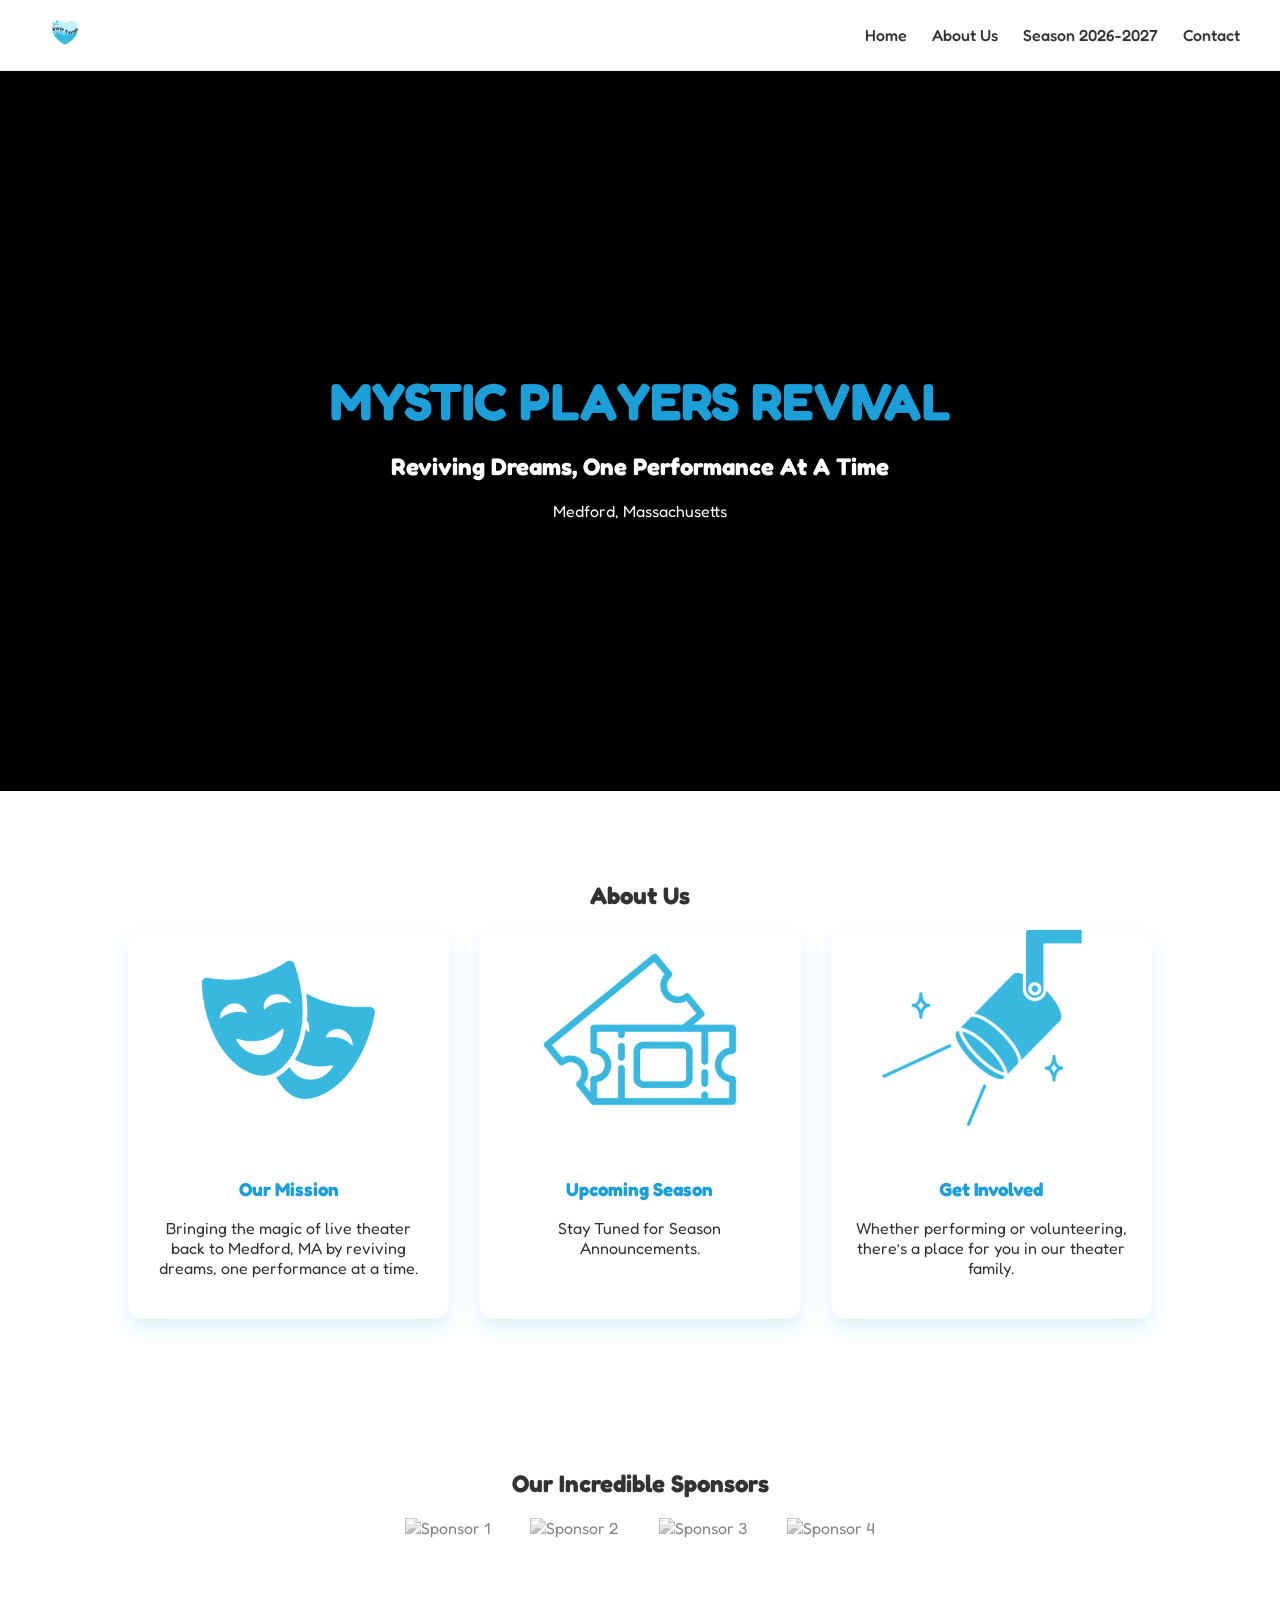
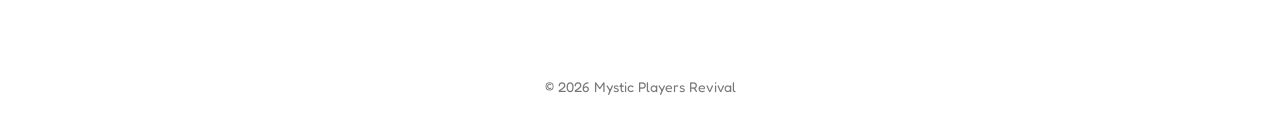
==== index.html @ 0e3ef955 "Update index.html" ====
<!DOCTYPE html>
<html lang="en">
<head>
<meta charset="UTF-8">
<meta name="viewport" content="width=device-width, initial-scale=1.0">
<title>Mystic Players Revival</title>
<link href="https://fonts.googleapis.com/css2?family=Fredoka:wght@400;600&display=swap" rel="stylesheet">

<style>
/* --- BASE STYLES --- */
body{
    margin:0;
    font-family:'Fredoka', sans-serif;
    background:white;
    color:#333;
    overflow-x: hidden;
}

/* --- NAVIGATION --- */
nav{
    display:flex;
    justify-content:space-between;
    align-items:center;
    padding:10px 40px;
    background:white;
    border-bottom:1px solid #eee;
    position:sticky;
    top:0;
    z-index:1000;
}

.logo img {
    height: 50px;
    width: auto;
    display: block;
    transition: transform 0.3s ease;
}

.logo img:hover { transform: scale(1.05); }

.nav-links{
    list-style:none;
    display:flex;
    gap:25px;
    margin:0;
    padding:0;
}

/* FIX: This anchors the dropdown to the specific menu item */
.nav-links li {
    position: relative; 
}

.nav-links a{
    text-decoration:none;
    color:#333;
    font-weight:500;
    padding: 15px 0; /* Increased padding for easier hovering */
    display: inline-block;
}

/* --- DROPDOWN MENU --- */
.dropdown {
    display: none;
    position: absolute;
    top: 100%; /* Sits right at the bottom of the nav bar */
    left: 50%;
    transform: translateX(-50%) translateY(10px); /* Centers the dropdown under the link */
    background: white;
    border: 1px solid #eee;
    box-shadow: 0 5px 15px rgba(0,0,0,0.1);
    min-width: 200px;
    border-radius: 8px;
    padding: 10px 0;
    z-index: 100;
    opacity: 0;
    transition: all 0.3s ease;
}

.nav-links li:hover .dropdown {
    display: block;
    opacity: 1;
    transform: translateX(-50%) translateY(0);
}

.dropdown a {
    display: block;
    padding: 10px 20px;
    white-space: nowrap; /* Prevents text wrapping */
}

.dropdown a:hover {
    background-color: #f0faff;
    color: #1c9ed9;
}

/* --- HERO SECTION --- */
.hero {
    position: relative;
    height: 80vh;
    overflow: hidden;
    background: #000;
}

[class^="slide"] {
    position: absolute;
    width: 100%;
    height: 100%;
    background-size: cover;
    background-position: center;
    opacity: 0;
    animation: crossFade 30s infinite ease-in-out;
}

@keyframes crossFade {
    0%   { opacity: 0; transform: scale(1.1); }
    2%   { opacity: 1; } 
    10%  { opacity: 1; } 
    14%  { opacity: 0; transform: scale(1); } 
    100% { opacity: 0; }
}

.slide1{ background-image:url("slide1.jpg"); animation-delay: 0s; }
.slide2{ background-image:url("slide2.jpg"); animation-delay: 3s; }
.slide3{ background-image:url("slide3.jpg"); animation-delay: 6s; }
.slide4{ background-image:url("slide4.jpg"); animation-delay: 9s; }
.slide5{ background-image:url("slide5.jpg"); animation-delay: 12s; }
.slide6{ background-image:url("slide6.jpg"); animation-delay: 15s; }
.slide7{ background-image:url("slide7.jpg"); animation-delay: 18s; }
.slide8{ background-image:url("slide8.jpg"); animation-delay: 21s; }
.slide9{ background-image:url("slide9.jpg"); animation-delay: 24s; }
.slide10{ background-image:url("slide10.jpg"); animation-delay: 27s; }

/* --- HERO TEXT --- */
.hero-text {
    position: absolute;
    top: 50%;
    left: 50%;
    transform: translate(-50%, -50%);
    text-align: center;
    color: white;
    text-shadow: 2px 2px 15px rgba(0,0,0,0.8);
    z-index: 10;
    pointer-events: none;
    width: 90%;
}

.hero-text h2 {
    color: #1c9ed9;
    font-size: 52px;
    margin-bottom: 10px;
    text-transform: uppercase;
    opacity: 0;
    animation: wordPop 0.8s forwards ease-out;
}

.hero-text h1 span {
    display: inline-block;
    opacity: 0;
    transform: translateY(20px);
    animation: wordPop 0.6s forwards cubic-bezier(0.175, 0.885, 0.32, 1.275);
}

@keyframes wordPop {
    to { opacity: 1; transform: translateY(0); }
}

.hero-text h1 span:nth-child(1) { animation-delay: 0.4s; }
.hero-text h1 span:nth-child(2) { animation-delay: 0.6s; }
.hero-text h1 span:nth-child(3) { animation-delay: 0.8s; }
.hero-text h1 span:nth-child(4) { animation-delay: 1.0s; }
.hero-text h1 span:nth-child(5) { animation-delay: 1.2s; }
.hero-text h1 span:nth-child(6) { animation-delay: 1.4s; }

.hero-text p {
    opacity: 0;
    animation: fadeInUp 0.8s forwards ease-out 1.5s;
}

@keyframes fadeInUp {
    from { opacity: 0; transform: translateY(15px); }
    to { opacity: 1; transform: translateY(0); }
}

/* --- SECTIONS --- */
.about{ padding:70px 10%; text-align:center; }
.panels{ display:grid; grid-template-columns:repeat(auto-fit,minmax(250px,1fr)); gap:30px; }
.panel{
    background: white; border-radius: 15px; overflow: hidden;
    transition: 0.4s; text-decoration: none; color: #333;
    box-shadow: 0 10px 20px rgba(28, 158, 217, 0.15); display: block;
}
.panel:hover{ transform: translateY(-12px); box-shadow: 0 15px 30px rgba(28, 158, 217, 0.3); }
.panel-content{ padding: 25px; }
.panel-content h3{ color: #1c9ed9; }

.reveal { opacity: 0; transform: translateY(30px); transition: 0.8s; }
.reveal.active { opacity: 1; transform: translateY(0); }

.sponsors{ padding:60px 10%; text-align:center; }
.sponsor-logos{ display:flex; flex-wrap:wrap; justify-content:center; gap:40px; }
.sponsor-logos img{ height:60px; filter: grayscale(100%); opacity:0.6; transition: 0.4s; }
.sponsor-logos img:hover{ filter: grayscale(0%); opacity:1; transform: scale(1.1); }

footer{ text-align:center; padding:40px; font-size:14px; color:#777; }
</style>
</head>
<body>

<nav>
    <div class="logo">
        <a href="#"><img src="logo.png" alt="Logo"></a>
    </div>
    <ul class="nav-links">
        <li><a href="#">Home</a></li>
        <li>
            <a href="#">About Us</a>
            <ul class="dropdown">
                <li><a href="history.html">Our History</a></li>
                <li><a href="past-productions.html">Past Productions</a></li>
            </ul>
        </li>
        <li>
            <a href="#">Season 2026-2027</a>
            <ul class="dropdown">
                <li><a href="auditions.html">Auditions</a></li>
                <li><a href="tickets.html">Tickets</a></li>
                <li><a href="sponsor.html">Sponsor A Season</a></li>
            </ul>
        </li>
        <li>
            <a href="contact.html">Contact</a>
            <ul class="dropdown">
                <li><a href="donate.html">Donate</a></li>
            </ul>
        </li>
    </ul>
</nav>

<section class="hero">
    <div class="slide1"></div>
    <div class="slide2"></div>
    <div class="slide3"></div>
    <div class="slide4"></div>
    <div class="slide5"></div>
    <div class="slide6"></div>
    <div class="slide7"></div>
    <div class="slide8"></div>
    <div class="slide9"></div>
    <div class="slide10"></div>
    
    <div class="hero-text">
        <h2>Mystic Players Revival</h2>
        <h1>
            <span>Reviving</span> <span>Dreams,</span> <span>One</span> <span>Performance</span> <span>At</span> <span>A Time</span>
        </h1>
        <p>Medford, Massachusetts</p>
    </div>
</section>

<section class="about reveal">
    <h2>About Us</h2>
    <div class="panels">
        <a href="mission.html" class="panel">
            <img src="mission.png" style="width:100%; height:200px; object-fit:contain; background:#fff;" alt="Our Mission">
            <div class="panel-content">
                <h3>Our Mission</h3>
                <p>Bringing the magic of live theater back to Medford, MA by reviving dreams, one performance at a time.</p>
            </div>
        </a>
        <a href="season.html" class="panel">
            <img src="season.png" style="width:100%; height:200px; object-fit:cover;" alt="Upcoming Season">
            <div class="panel-content">
                <h3>Upcoming Season</h3>
                <p>Stay Tuned for Season Announcements.</p>
            </div>
        </a>
        <a href="get-involved.html" class="panel">
            <img src="involved.png" style="width:100%; height:200px; object-fit:cover;" alt="Get Involved">
            <div class="panel-content">
                <h3>Get Involved</h3>
                <p>Whether performing or volunteering, there’s a place for you in our theater family.</p>
            </div>
        </a>
    </div>
</section>

<section class="sponsors reveal">
    <h2>Our Incredible Sponsors</h2>
    <div class="sponsor-logos">
        <img src="sponsor1.jpg" alt="Sponsor 1">
        <img src="sponsor2.jpg" alt="Sponsor 2">
        <img src="sponsor3.png" alt="Sponsor 3">
        <img src="sponsor4.png" alt="Sponsor 4">
    </div>
</section>

<footer>© 2026 Mystic Players Revival</footer>

<script>
    const observer = new IntersectionObserver((entries) => {
        entries.forEach(entry => {
            if (entry.isIntersecting) {
                entry.target.classList.add('active');
            }
        });
    }, { threshold: 0.1 });

    document.querySelectorAll('.reveal').forEach(el => observer.observe(el));
</script>

</body>
</html>
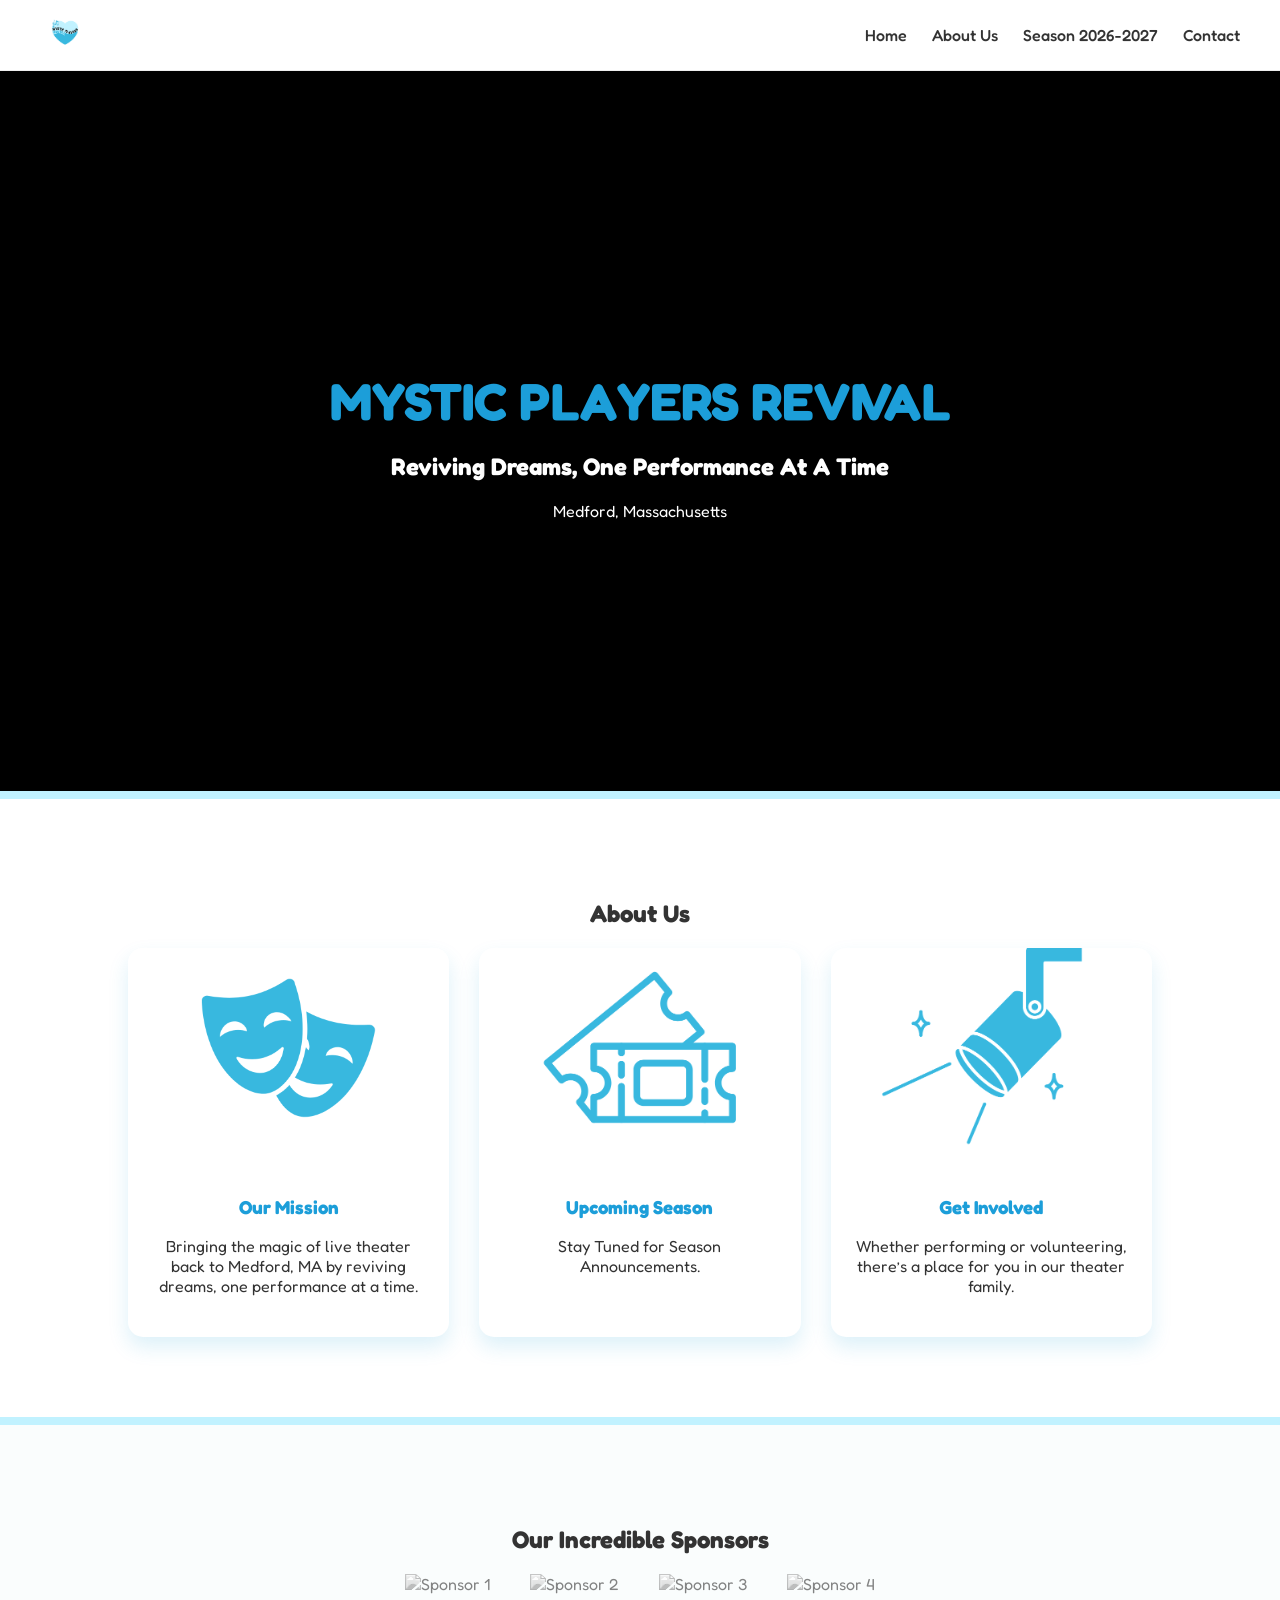
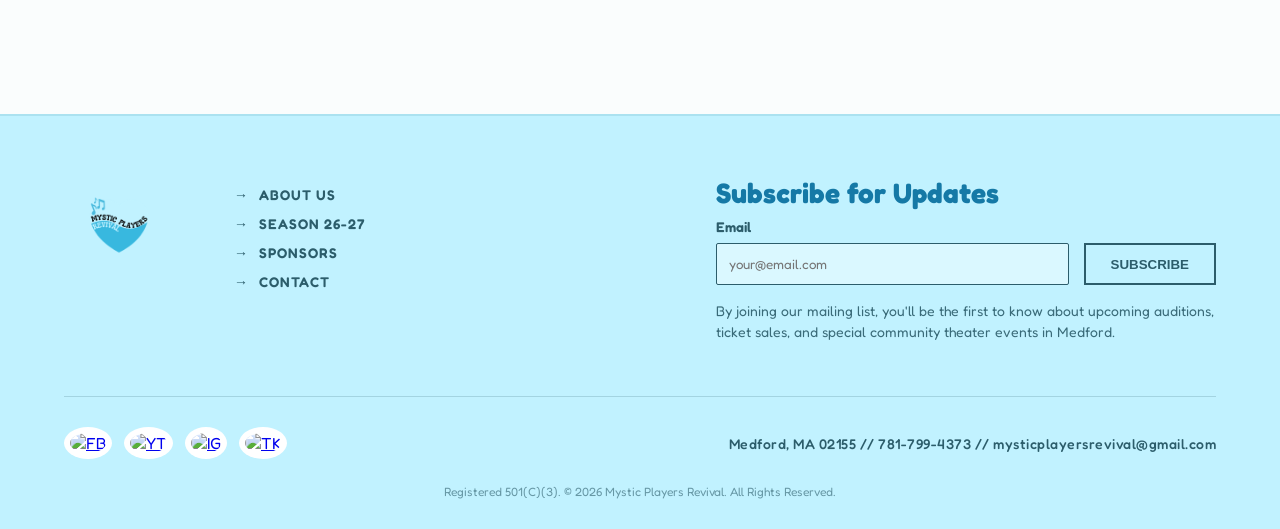
==== commit 15075cec: "Update index.html" ====
--- a/index.html
+++ b/index.html
@@ -8,25 +8,25 @@
 
 <style>
 /* --- BASE STYLES --- */
-body{
-    margin:0;
-    font-family:'Fredoka', sans-serif;
-    background:white;
-    color:#333;
+body {
+    margin: 0;
+    font-family: 'Fredoka', sans-serif;
+    background: white;
+    color: #333;
     overflow-x: hidden;
 }
 
 /* --- NAVIGATION --- */
-nav{
-    display:flex;
-    justify-content:space-between;
-    align-items:center;
-    padding:10px 40px;
-    background:white;
-    border-bottom:1px solid #eee;
-    position:sticky;
-    top:0;
-    z-index:1000;
+nav {
+    display: flex;
+    justify-content: space-between;
+    align-items: center;
+    padding: 10px 40px;
+    background: white;
+    border-bottom: 1px solid #eee;
+    position: sticky;
+    top: 0;
+    z-index: 1000;
 }
 
 .logo img {
@@ -38,40 +38,39 @@
 
 .logo img:hover { transform: scale(1.05); }
 
-.nav-links{
-    list-style:none;
-    display:flex;
-    gap:25px;
-    margin:0;
-    padding:0;
-}
-
-/* FIX: This anchors the dropdown to the specific menu item */
-.nav-links li {
-    position: relative; 
-}
-
-.nav-links a{
-    text-decoration:none;
-    color:#333;
-    font-weight:500;
-    padding: 15px 0; /* Increased padding for easier hovering */
+.nav-links {
+    list-style: none;
+    display: flex;
+    gap: 25px;
+    margin: 0;
+    padding: 0;
+}
+
+.nav-links li { position: relative; }
+
+.nav-links a {
+    text-decoration: none;
+    color: #333;
+    font-weight: 500;
+    padding: 15px 0;
     display: inline-block;
 }
 
 /* --- DROPDOWN MENU --- */
 .dropdown {
+    list-style: none;
     display: none;
     position: absolute;
-    top: 100%; /* Sits right at the bottom of the nav bar */
+    top: 100%;
     left: 50%;
-    transform: translateX(-50%) translateY(10px); /* Centers the dropdown under the link */
+    transform: translateX(-50%) translateY(10px);
     background: white;
     border: 1px solid #eee;
     box-shadow: 0 5px 15px rgba(0,0,0,0.1);
     min-width: 200px;
     border-radius: 8px;
     padding: 10px 0;
+    margin: 0;
     z-index: 100;
     opacity: 0;
     transition: all 0.3s ease;
@@ -86,7 +85,7 @@
 .dropdown a {
     display: block;
     padding: 10px 20px;
-    white-space: nowrap; /* Prevents text wrapping */
+    white-space: nowrap;
 }
 
 .dropdown a:hover {
@@ -131,7 +130,6 @@
 .slide9{ background-image:url("slide9.jpg"); animation-delay: 24s; }
 .slide10{ background-image:url("slide10.jpg"); animation-delay: 27s; }
 
-/* --- HERO TEXT --- */
 .hero-text {
     position: absolute;
     top: 50%;
@@ -165,44 +163,191 @@
     to { opacity: 1; transform: translateY(0); }
 }
 
-.hero-text h1 span:nth-child(1) { animation-delay: 0.4s; }
-.hero-text h1 span:nth-child(2) { animation-delay: 0.6s; }
-.hero-text h1 span:nth-child(3) { animation-delay: 0.8s; }
-.hero-text h1 span:nth-child(4) { animation-delay: 1.0s; }
-.hero-text h1 span:nth-child(5) { animation-delay: 1.2s; }
-.hero-text h1 span:nth-child(6) { animation-delay: 1.4s; }
-
-.hero-text p {
-    opacity: 0;
-    animation: fadeInUp 0.8s forwards ease-out 1.5s;
-}
-
-@keyframes fadeInUp {
-    from { opacity: 0; transform: translateY(15px); }
-    to { opacity: 1; transform: translateY(0); }
-}
-
-/* --- SECTIONS --- */
-.about{ padding:70px 10%; text-align:center; }
-.panels{ display:grid; grid-template-columns:repeat(auto-fit,minmax(250px,1fr)); gap:30px; }
-.panel{
+/* --- SECTION DIVIDERS --- */
+.divider-line {
+    height: 8px;
+    background-color: #c1f2ff; /* Your signature blue */
+    width: 100%;
+}
+
+.about { padding: 80px 10%; text-align: center; }
+.panels { display: grid; grid-template-columns: repeat(auto-fit, minmax(250px, 1fr)); gap: 30px; }
+.panel {
     background: white; border-radius: 15px; overflow: hidden;
     transition: 0.4s; text-decoration: none; color: #333;
     box-shadow: 0 10px 20px rgba(28, 158, 217, 0.15); display: block;
 }
-.panel:hover{ transform: translateY(-12px); box-shadow: 0 15px 30px rgba(28, 158, 217, 0.3); }
-.panel-content{ padding: 25px; }
-.panel-content h3{ color: #1c9ed9; }
+.panel:hover { transform: translateY(-12px); box-shadow: 0 15px 30px rgba(28, 158, 217, 0.3); }
+.panel-content { padding: 25px; }
+.panel-content h3 { color: #1c9ed9; }
 
 .reveal { opacity: 0; transform: translateY(30px); transition: 0.8s; }
 .reveal.active { opacity: 1; transform: translateY(0); }
 
-.sponsors{ padding:60px 10%; text-align:center; }
-.sponsor-logos{ display:flex; flex-wrap:wrap; justify-content:center; gap:40px; }
-.sponsor-logos img{ height:60px; filter: grayscale(100%); opacity:0.6; transition: 0.4s; }
-.sponsor-logos img:hover{ filter: grayscale(0%); opacity:1; transform: scale(1.1); }
-
-footer{ text-align:center; padding:40px; font-size:14px; color:#777; }
+.sponsors { padding: 80px 10%; text-align: center; background-color: #fafdfd; }
+.sponsor-logos { display: flex; flex-wrap: wrap; justify-content: center; gap: 40px; }
+.sponsor-logos img { height: 60px; filter: grayscale(100%); opacity: 0.6; transition: 0.4s; }
+.sponsor-logos img:hover { filter: grayscale(0%); opacity: 1; transform: scale(1.1); }
+
+/* --- FOOTER --- */
+footer {
+    background: #c1f2ff;
+    padding: 60px 5% 30px 5%;
+    color: #2c5d6b;
+    border-top: 2px solid #abe2f0;
+}
+
+.footer-top {
+    display: flex;
+    flex-wrap: wrap;
+    justify-content: space-between;
+    max-width: 1200px;
+    margin: 0 auto 40px auto;
+}
+
+.footer-left {
+    display: flex;
+    gap: 60px;
+    align-items: flex-start;
+}
+
+.footer-logo img {
+    height: 110px;
+    width: auto;
+}
+
+.footer-quick-links {
+    list-style: none;
+    padding: 0;
+    margin: 10px 0 0 0;
+}
+
+.footer-quick-links li {
+    margin-bottom: 12px;
+    text-transform: uppercase;
+    font-weight: 600;
+    font-size: 14px;
+    letter-spacing: 1px;
+}
+
+.footer-quick-links a {
+    text-decoration: none;
+    color: #2c5d6b;
+    display: flex;
+    align-items: center;
+}
+
+.footer-quick-links a::before {
+    content: "→";
+    margin-right: 10px;
+    color: #2c5d6b;
+    font-weight: bold;
+}
+
+.footer-right {
+    flex: 1;
+    max-width: 500px;
+    min-width: 320px;
+}
+
+.footer-right h3 {
+    font-size: 28px;
+    margin: 0 0 8px 0;
+    color: #1579a6;
+}
+
+.field-label {
+    display: block;
+    font-size: 14px;
+    font-weight: 600;
+    margin-bottom: 8px;
+}
+
+.subscribe-row {
+    display: flex;
+    gap: 15px;
+    margin-bottom: 15px;
+}
+
+.subscribe-row input {
+    flex: 1;
+    padding: 12px;
+    border: 1px solid #2c5d6b;
+    background: rgba(255, 255, 255, 0.4);
+    border-radius: 2px;
+    font-family: 'Fredoka', sans-serif;
+}
+
+.subscribe-btn {
+    padding: 10px 25px;
+    background: transparent;
+    border: 2px solid #2c5d6b;
+    color: #2c5d6b;
+    font-weight: 600;
+    text-transform: uppercase;
+    cursor: pointer;
+    transition: 0.3s;
+}
+
+.subscribe-btn:hover {
+    background: #2c5d6b;
+    color: #c1f2ff;
+}
+
+.subscribe-desc {
+    font-size: 14px;
+    line-height: 1.5;
+    margin-top: 10px;
+    opacity: 0.9;
+}
+
+.footer-bottom {
+    max-width: 1200px;
+    margin: 0 auto;
+    padding-top: 30px;
+    border-top: 1px solid rgba(44, 93, 107, 0.2);
+    display: flex;
+    justify-content: space-between;
+    align-items: center;
+    flex-wrap: wrap;
+    gap: 20px;
+}
+
+.social-links {
+    display: flex;
+    gap: 12px;
+}
+
+.social-links img {
+    width: 32px;
+    height: 32px;
+    background: white;
+    border-radius: 50%;
+    padding: 6px;
+    transition: transform 0.3s ease;
+}
+
+.social-links a:hover img { transform: scale(1.15); }
+
+.contact-info-line {
+    font-size: 14px;
+    font-weight: 500;
+    letter-spacing: 0.5px;
+}
+
+.copyright-small {
+    width: 100%;
+    text-align: center;
+    font-size: 12px;
+    margin-top: 25px;
+    opacity: 0.6;
+}
+
+@media (max-width: 850px) {
+    .footer-left { gap: 30px; margin-bottom: 30px; width: 100%; justify-content: center; }
+    .footer-right { max-width: 100%; }
+    .footer-bottom { flex-direction: column; text-align: center; }
+}
 </style>
 </head>
 <body>
@@ -216,6 +361,7 @@
         <li>
             <a href="#">About Us</a>
             <ul class="dropdown">
+                <li><a href="team.html">Our Team</a></li>
                 <li><a href="history.html">Our History</a></li>
                 <li><a href="past-productions.html">Past Productions</a></li>
             </ul>
@@ -257,6 +403,8 @@
         <p>Medford, Massachusetts</p>
     </div>
 </section>
+
+<div class="divider-line"></div>
 
 <section class="about reveal">
     <h2>About Us</h2>
@@ -285,6 +433,8 @@
     </div>
 </section>
 
+<div class="divider-line"></div>
+
 <section class="sponsors reveal">
     <h2>Our Incredible Sponsors</h2>
     <div class="sponsor-logos">
@@ -295,7 +445,51 @@
     </div>
 </section>
 
-<footer>© 2026 Mystic Players Revival</footer>
+<footer>
+    <div class="footer-top">
+        <div class="footer-left">
+            <div class="footer-logo">
+                <img src="logo.png" alt="Mystic Players Revival Logo">
+            </div>
+            <ul class="footer-quick-links">
+                <li><a href="about.html">About Us</a></li>
+                <li><a href="season.html">Season 26-27</a></li>
+                <li><a href="sponsor.html">Sponsors</a></li>
+                <li><a href="contact.html">Contact</a></li>
+            </ul>
+        </div>
+
+        <div class="footer-right">
+            <h3>Subscribe for Updates</h3>
+            <label class="field-label">Email</label>
+            <div class="subscribe-row">
+                <input type="email" placeholder="your@email.com">
+                <button class="subscribe-btn">Subscribe</button>
+            </div>
+            
+            <p class="subscribe-desc">
+                By joining our mailing list, you'll be the first to know about upcoming auditions, ticket sales, and special community theater events in Medford.
+            </p>
+        </div>
+    </div>
+
+    <div class="footer-bottom">
+        <div class="social-links">
+            <a href="#"><img src="facebook-icon.png" alt="FB"></a>
+            <a href="#"><img src="youtube-icon.png" alt="YT"></a>
+            <a href="#"><img src="instagram-icon.png" alt="IG"></a>
+            <a href="#"><img src="tiktok-icon.png" alt="TK"></a>
+        </div>
+        
+        <div class="contact-info-line">
+            Medford, MA 02155 // 781-799-4373 // mysticplayersrevival@gmail.com
+        </div>
+    </div>
+
+    <div class="copyright-small">
+        Registered 501(C)(3). © 2026 Mystic Players Revival. All Rights Reserved.
+    </div>
+</footer>
 
 <script>
     const observer = new IntersectionObserver((entries) => {
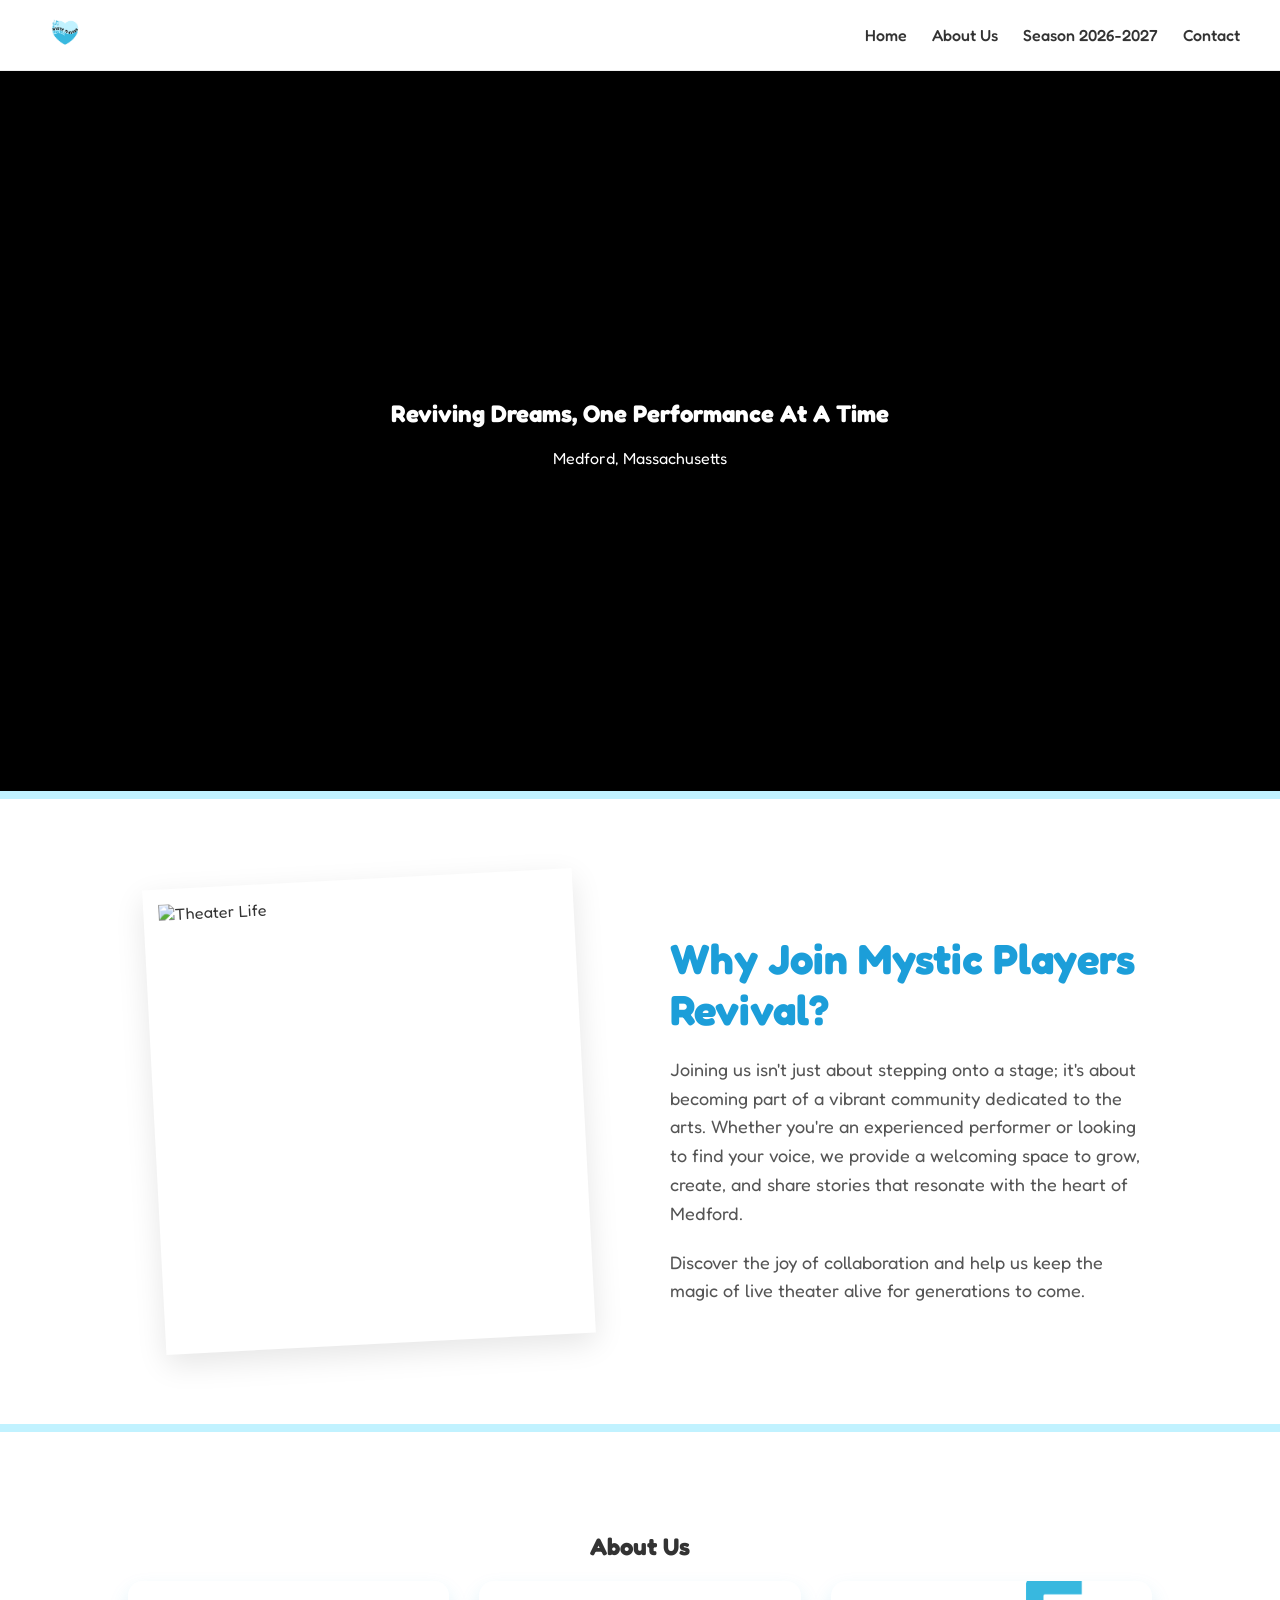
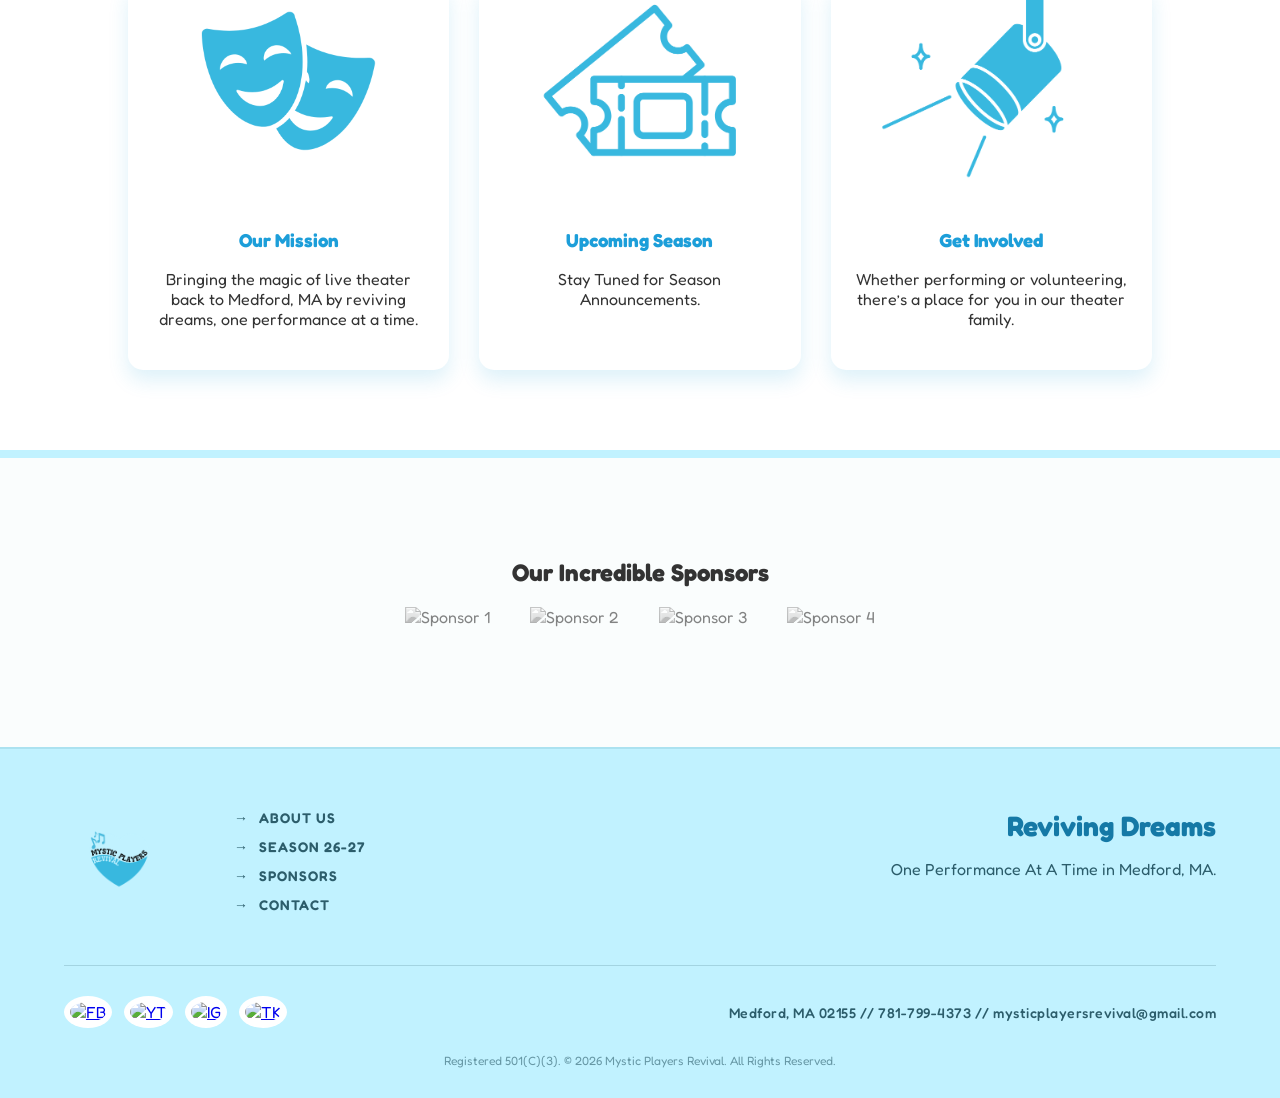
==== commit 5e13fd13: "Update index.html" ====
--- a/index.html
+++ b/index.html
@@ -143,15 +143,6 @@
     width: 90%;
 }
 
-.hero-text h2 {
-    color: #1c9ed9;
-    font-size: 52px;
-    margin-bottom: 10px;
-    text-transform: uppercase;
-    opacity: 0;
-    animation: wordPop 0.8s forwards ease-out;
-}
-
 .hero-text h1 span {
     display: inline-block;
     opacity: 0;
@@ -166,10 +157,70 @@
 /* --- SECTION DIVIDERS --- */
 .divider-line {
     height: 8px;
-    background-color: #c1f2ff; /* Your signature blue */
+    background-color: #c1f2ff;
     width: 100%;
 }
 
+/* --- SINGLE PHOTO SCRAPBOOK SECTION --- */
+.scrapbook-section {
+    padding: 80px 10%;
+    display: flex;
+    align-items: center;
+    justify-content: center;
+    gap: 60px;
+    background-color: #fff; /* Removed any grey backgrounds here */
+    flex-wrap: wrap;
+}
+
+.scrapbook-image-container {
+    flex: 1;
+    min-width: 300px;
+    display: flex;
+    justify-content: center;
+}
+
+.scrapbook-photo {
+    width: 100%;
+    max-width: 400px;
+    height: auto;
+    background: white; /* Clean white polaroid frame */
+    padding: 15px 15px 50px 15px; 
+    box-shadow: 0 10px 30px rgba(0,0,0,0.1);
+    transform: rotate(-3deg);
+    transition: transform 0.4s ease;
+}
+
+.scrapbook-photo img {
+    width: 100%;
+    height: 400px;
+    object-fit: cover;
+    display: block;
+    background: white; /* Ensures no grey shows behind image */
+}
+
+.scrapbook-photo:hover {
+    transform: rotate(0deg) scale(1.02);
+}
+
+.scrapbook-text {
+    flex: 1;
+    min-width: 300px;
+}
+
+.scrapbook-text h2 {
+    color: #1c9ed9;
+    font-size: 42px;
+    margin-bottom: 20px;
+}
+
+.scrapbook-text p {
+    font-size: 18px;
+    line-height: 1.6;
+    color: #555;
+    margin-bottom: 20px;
+}
+
+/* --- ABOUT SECTION --- */
 .about { padding: 80px 10%; text-align: center; }
 .panels { display: grid; grid-template-columns: repeat(auto-fit, minmax(250px, 1fr)); gap: 30px; }
 .panel {
@@ -184,6 +235,7 @@
 .reveal { opacity: 0; transform: translateY(30px); transition: 0.8s; }
 .reveal.active { opacity: 1; transform: translateY(0); }
 
+/* --- SPONSORS --- */
 .sponsors { padding: 80px 10%; text-align: center; background-color: #fafdfd; }
 .sponsor-logos { display: flex; flex-wrap: wrap; justify-content: center; gap: 40px; }
 .sponsor-logos img { height: 60px; filter: grayscale(100%); opacity: 0.6; transition: 0.4s; }
@@ -208,7 +260,7 @@
 .footer-left {
     display: flex;
     gap: 60px;
-    align-items: flex-start;
+    align-items: center; /* Centered with the right side now */
 }
 
 .footer-logo img {
@@ -219,7 +271,7 @@
 .footer-quick-links {
     list-style: none;
     padding: 0;
-    margin: 10px 0 0 0;
+    margin: 0;
 }
 
 .footer-quick-links li {
@@ -247,58 +299,13 @@
 .footer-right {
     flex: 1;
     max-width: 500px;
-    min-width: 320px;
+    text-align: right; /* Aligned text to the right for a clean look */
 }
 
 .footer-right h3 {
     font-size: 28px;
-    margin: 0 0 8px 0;
+    margin: 0 0 15px 0;
     color: #1579a6;
-}
-
-.field-label {
-    display: block;
-    font-size: 14px;
-    font-weight: 600;
-    margin-bottom: 8px;
-}
-
-.subscribe-row {
-    display: flex;
-    gap: 15px;
-    margin-bottom: 15px;
-}
-
-.subscribe-row input {
-    flex: 1;
-    padding: 12px;
-    border: 1px solid #2c5d6b;
-    background: rgba(255, 255, 255, 0.4);
-    border-radius: 2px;
-    font-family: 'Fredoka', sans-serif;
-}
-
-.subscribe-btn {
-    padding: 10px 25px;
-    background: transparent;
-    border: 2px solid #2c5d6b;
-    color: #2c5d6b;
-    font-weight: 600;
-    text-transform: uppercase;
-    cursor: pointer;
-    transition: 0.3s;
-}
-
-.subscribe-btn:hover {
-    background: #2c5d6b;
-    color: #c1f2ff;
-}
-
-.subscribe-desc {
-    font-size: 14px;
-    line-height: 1.5;
-    margin-top: 10px;
-    opacity: 0.9;
 }
 
 .footer-bottom {
@@ -345,8 +352,9 @@
 
 @media (max-width: 850px) {
     .footer-left { gap: 30px; margin-bottom: 30px; width: 100%; justify-content: center; }
-    .footer-right { max-width: 100%; }
+    .footer-right { max-width: 100%; text-align: center; }
     .footer-bottom { flex-direction: column; text-align: center; }
+    .scrapbook-section { flex-direction: column; text-align: center; }
 }
 </style>
 </head>
@@ -396,11 +404,33 @@
     <div class="slide10"></div>
     
     <div class="hero-text">
-        <h2>Mystic Players Revival</h2>
         <h1>
             <span>Reviving</span> <span>Dreams,</span> <span>One</span> <span>Performance</span> <span>At</span> <span>A Time</span>
         </h1>
         <p>Medford, Massachusetts</p>
+    </div>
+</section>
+
+<div class="divider-line"></div>
+
+<section class="scrapbook-section reveal">
+    <div class="scrapbook-image-container">
+        <div class="scrapbook-photo">
+            <img src="main-photo.jpg" alt="Theater Life">
+        </div>
+    </div>
+    <div class="scrapbook-text">
+        <h2>Why Join Mystic Players Revival?</h2>
+        <p>
+            Joining us isn't just about stepping onto a stage; it's about becoming part of a 
+            vibrant community dedicated to the arts. Whether you're an experienced performer 
+            or looking to find your voice, we provide a welcoming space to grow, create, 
+            and share stories that resonate with the heart of Medford.
+        </p>
+        <p>
+            Discover the joy of collaboration and help us keep the magic of live 
+            theater alive for generations to come.
+        </p>
     </div>
 </section>
 
@@ -460,16 +490,8 @@
         </div>
 
         <div class="footer-right">
-            <h3>Subscribe for Updates</h3>
-            <label class="field-label">Email</label>
-            <div class="subscribe-row">
-                <input type="email" placeholder="your@email.com">
-                <button class="subscribe-btn">Subscribe</button>
-            </div>
-            
-            <p class="subscribe-desc">
-                By joining our mailing list, you'll be the first to know about upcoming auditions, ticket sales, and special community theater events in Medford.
-            </p>
+            <h3>Reviving Dreams</h3>
+            <p>One Performance At A Time in Medford, MA.</p>
         </div>
     </div>
 
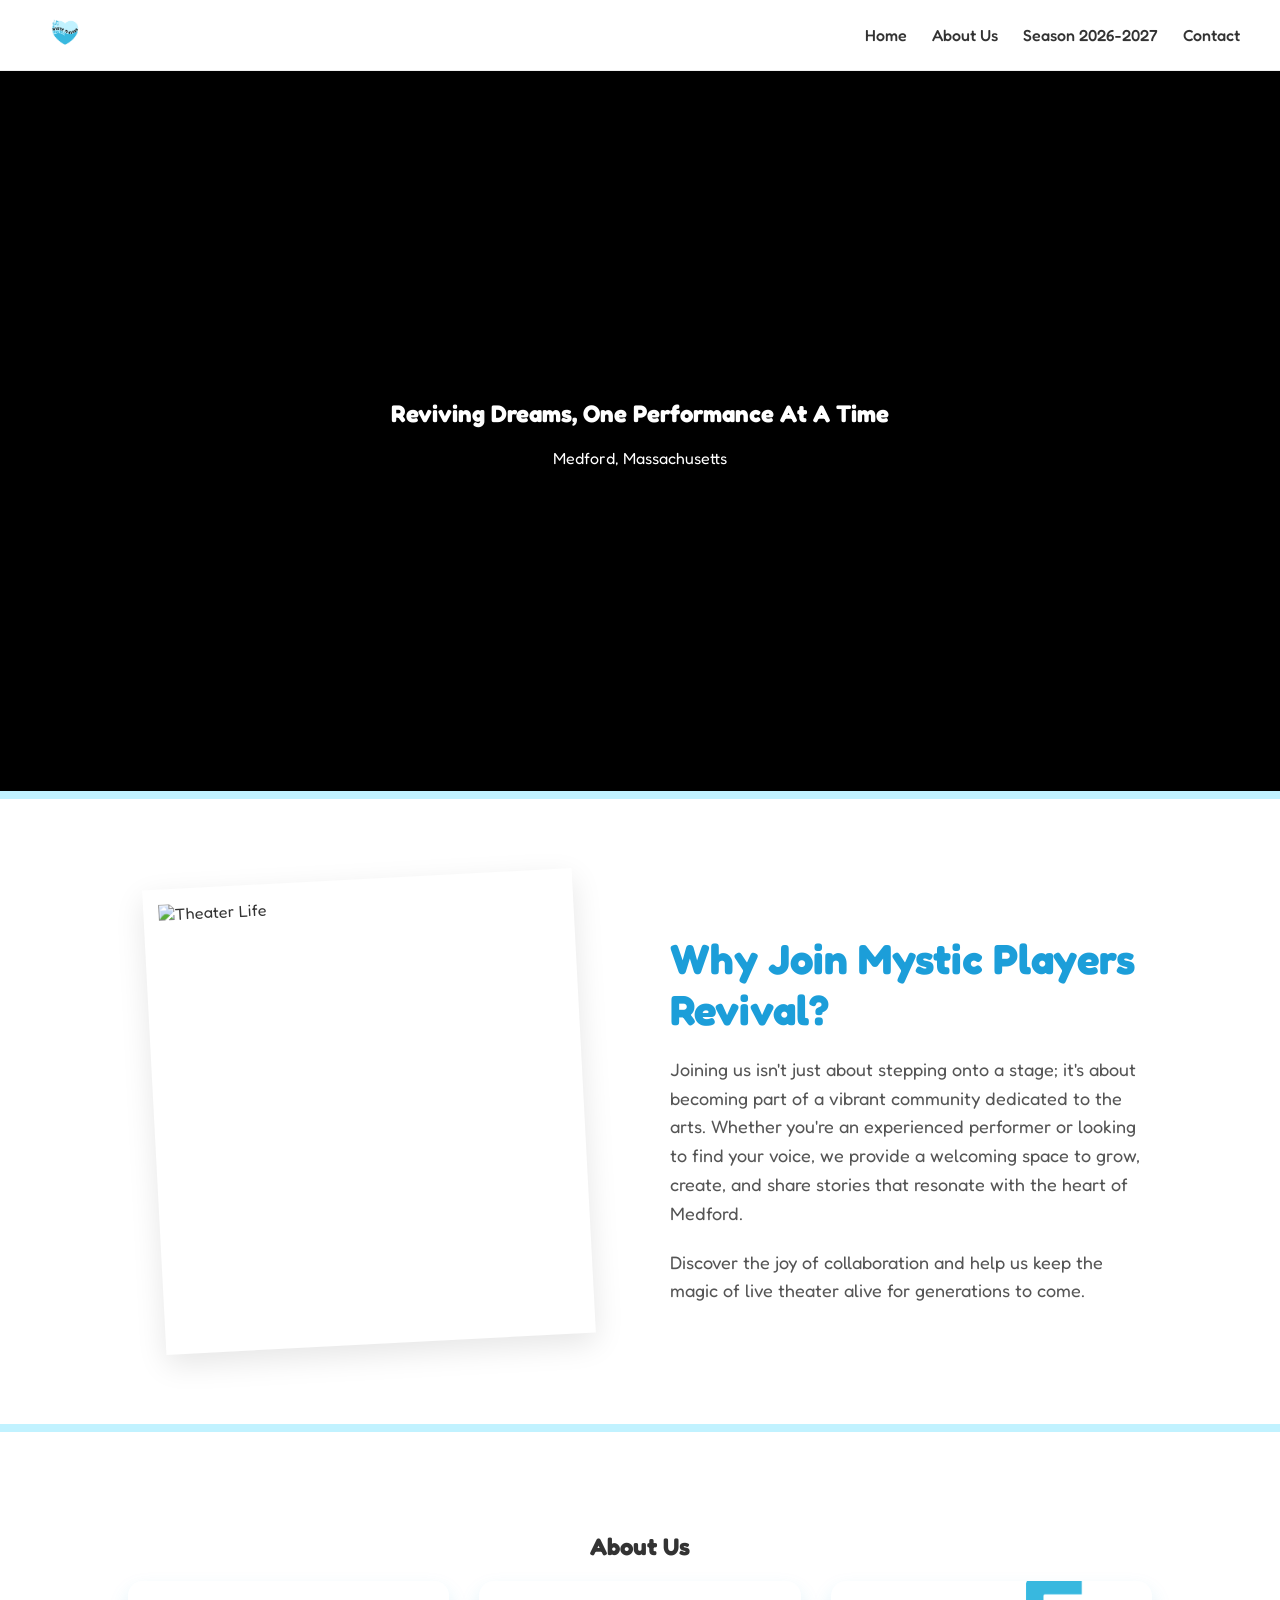
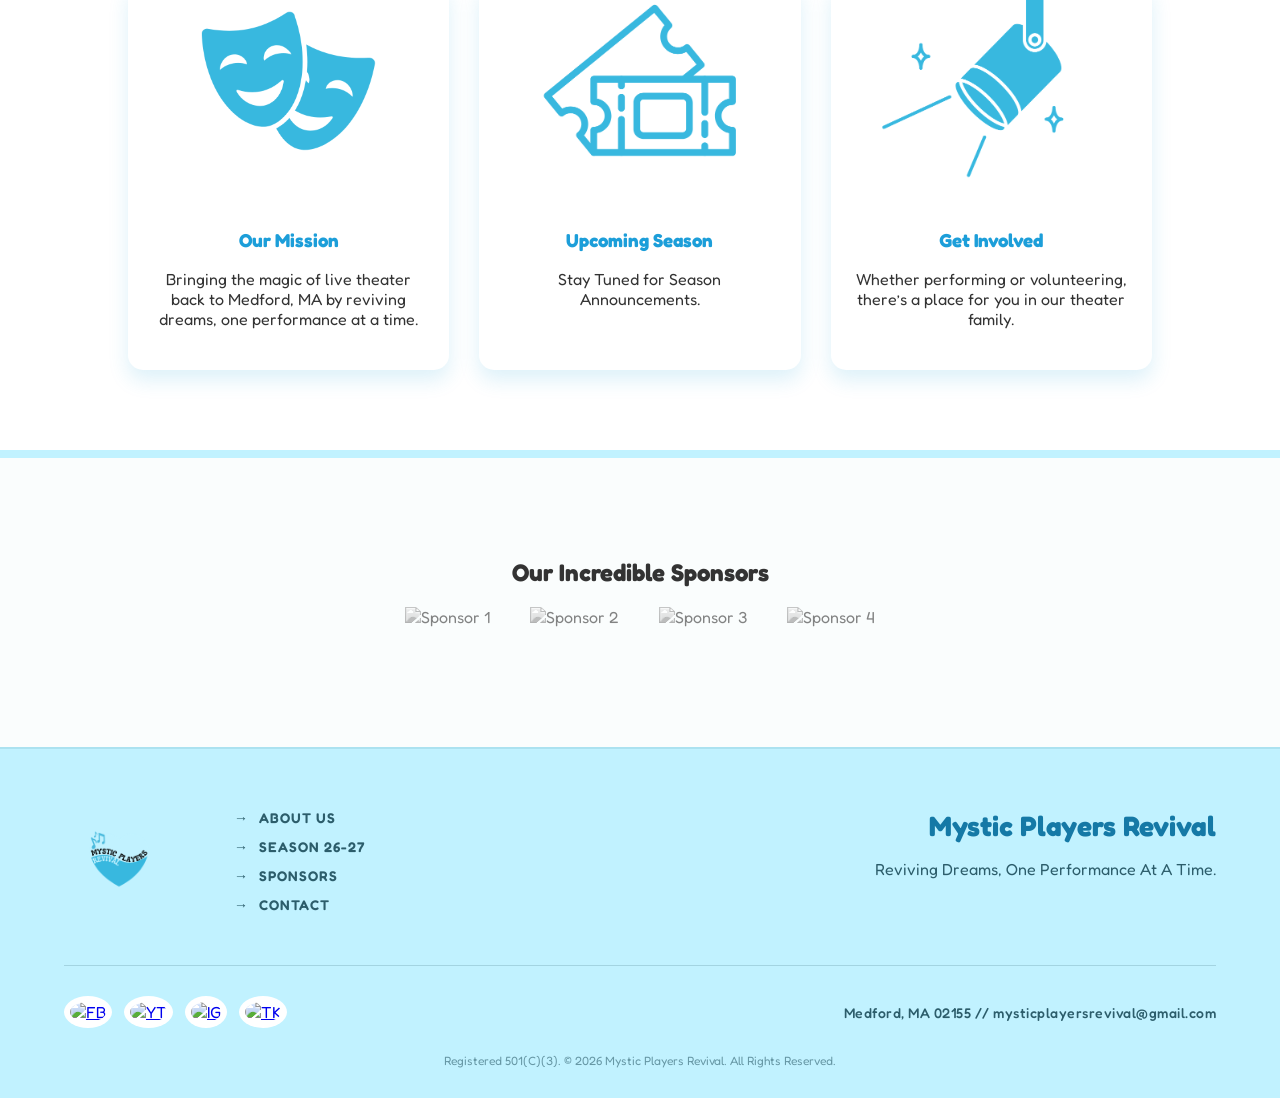
==== commit cee00241: "Update index.html" ====
--- a/index.html
+++ b/index.html
@@ -468,8 +468,8 @@
 <section class="sponsors reveal">
     <h2>Our Incredible Sponsors</h2>
     <div class="sponsor-logos">
-        <img src="sponsor1.jpg" alt="Sponsor 1">
-        <img src="sponsor2.jpg" alt="Sponsor 2">
+        <img src="sponsor1.png" alt="Sponsor 1">
+        <img src="sponsor2.png" alt="Sponsor 2">
         <img src="sponsor3.png" alt="Sponsor 3">
         <img src="sponsor4.png" alt="Sponsor 4">
     </div>
@@ -490,8 +490,8 @@
         </div>
 
         <div class="footer-right">
-            <h3>Reviving Dreams</h3>
-            <p>One Performance At A Time in Medford, MA.</p>
+            <h3>Mystic Players Revival</h3>
+            <p>Reviving Dreams, One Performance At A Time.</p>
         </div>
     </div>
 
@@ -504,7 +504,7 @@
         </div>
         
         <div class="contact-info-line">
-            Medford, MA 02155 // 781-799-4373 // mysticplayersrevival@gmail.com
+            Medford, MA 02155 // mysticplayersrevival@gmail.com
         </div>
     </div>
 
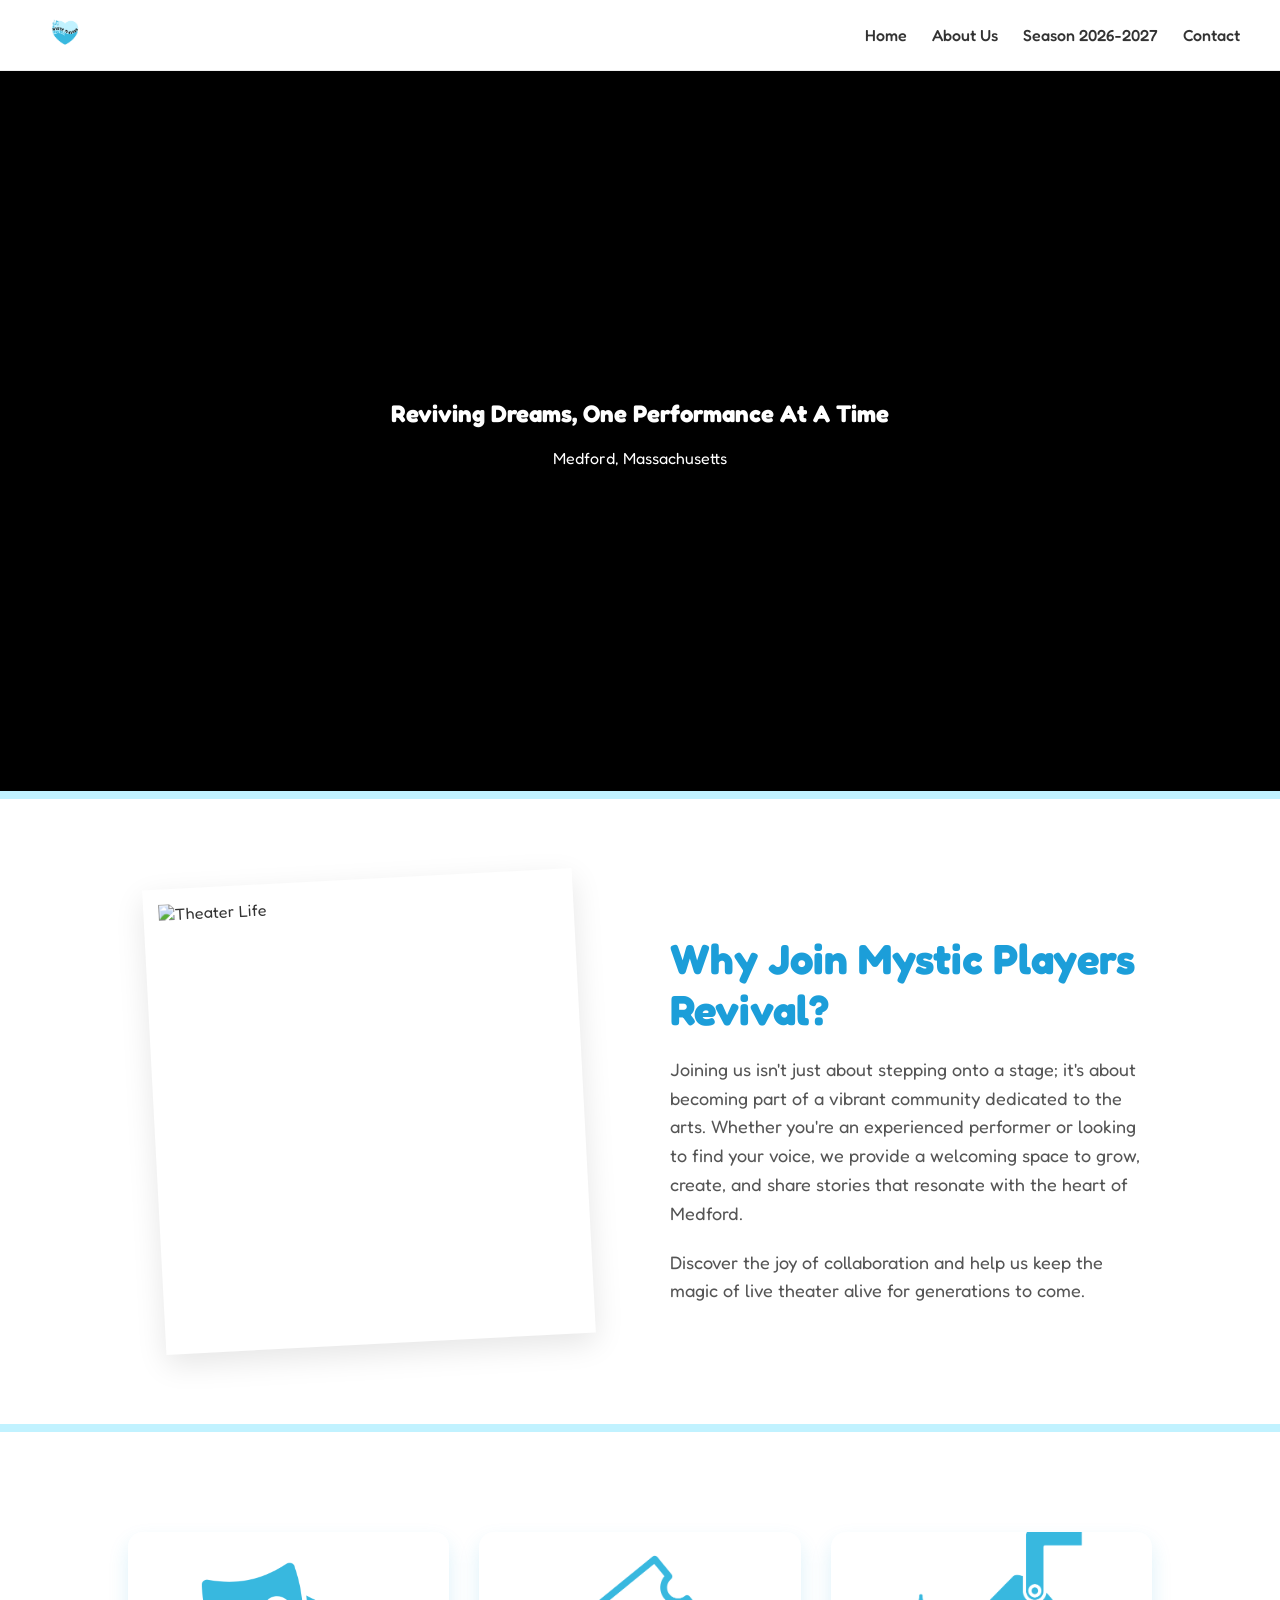
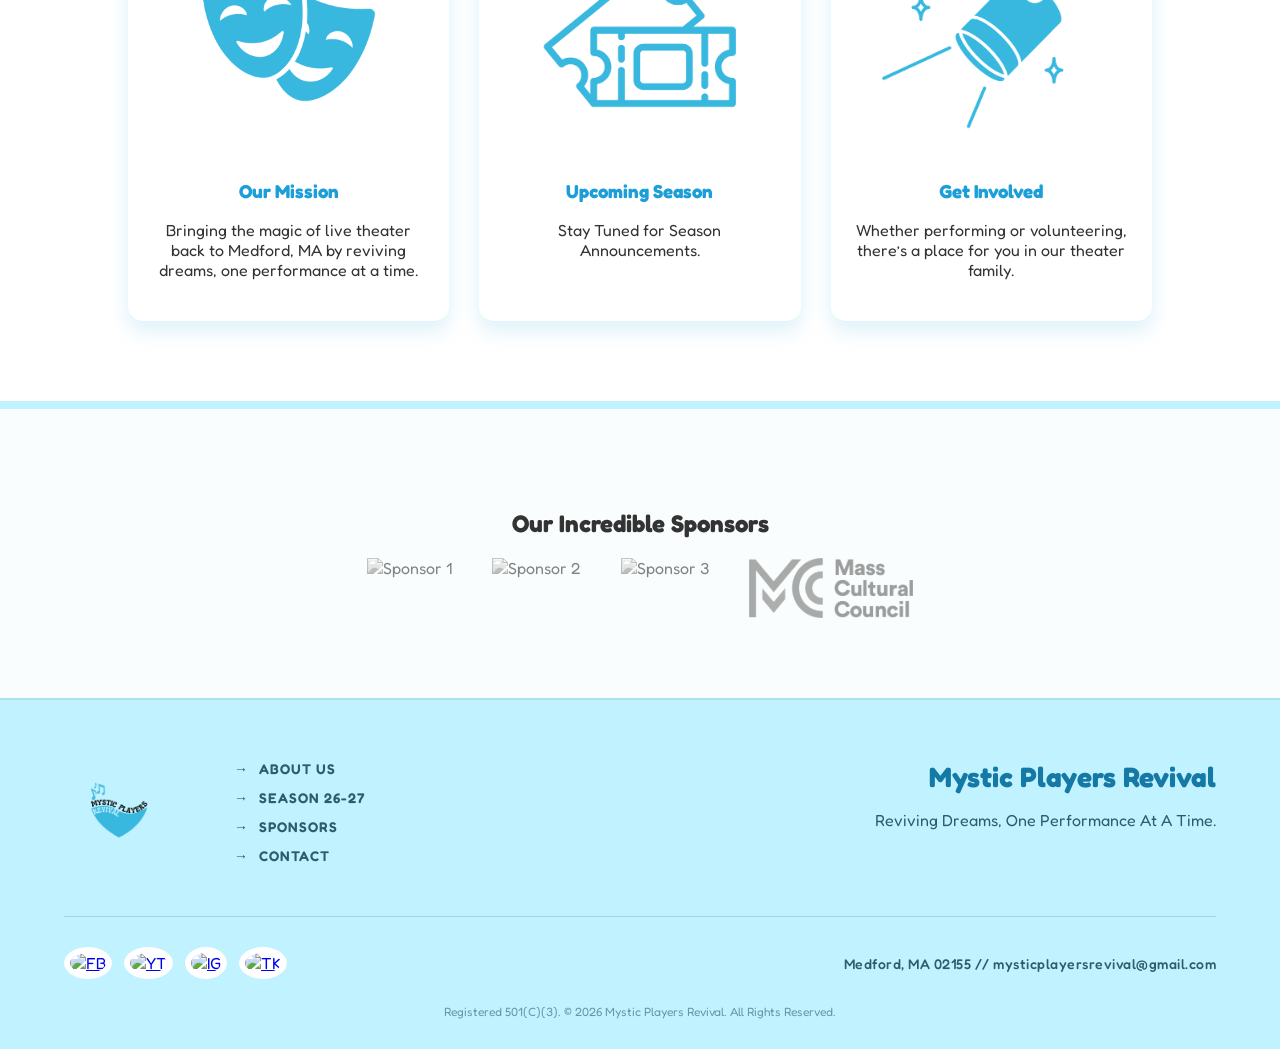
==== commit 26ee6db8: "Update index.html" ====
--- a/index.html
+++ b/index.html
@@ -437,7 +437,7 @@
 <div class="divider-line"></div>
 
 <section class="about reveal">
-    <h2>About Us</h2>
+    <h2></h2>
     <div class="panels">
         <a href="mission.html" class="panel">
             <img src="mission.png" style="width:100%; height:200px; object-fit:contain; background:#fff;" alt="Our Mission">
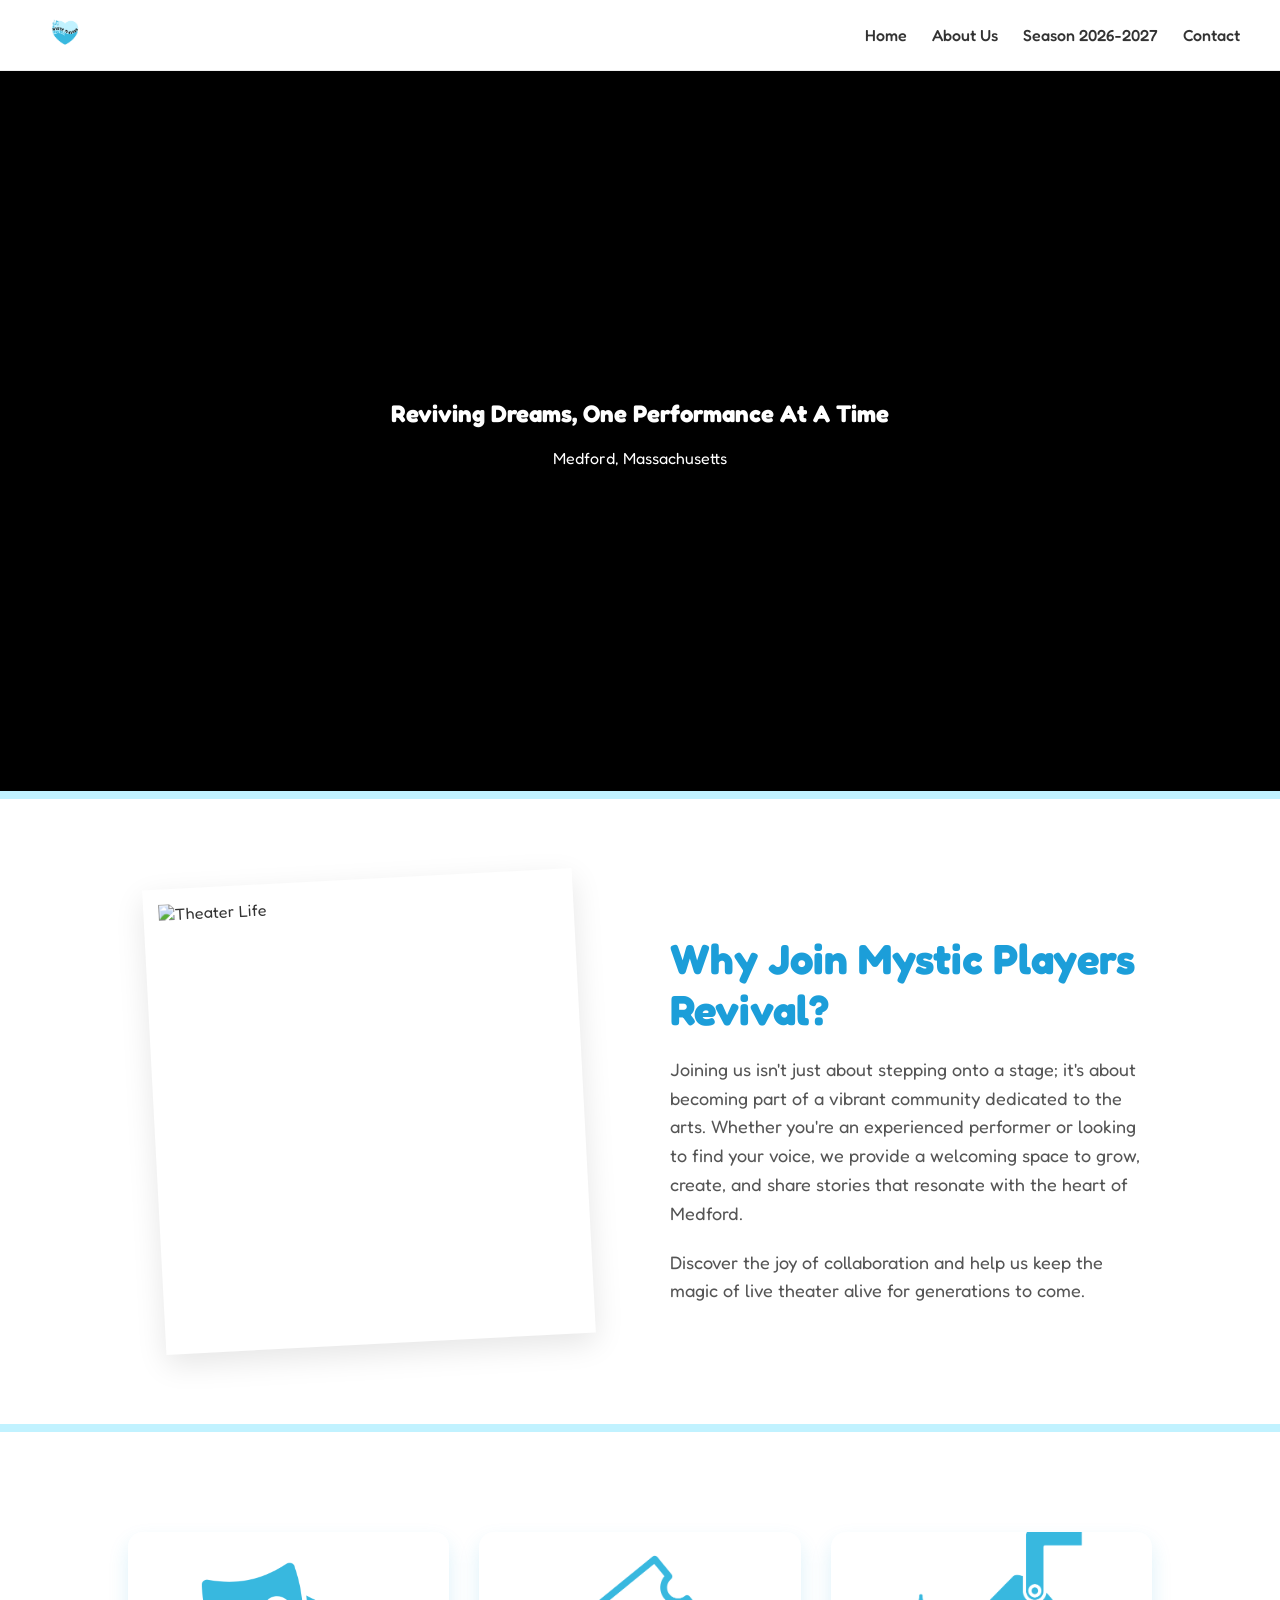
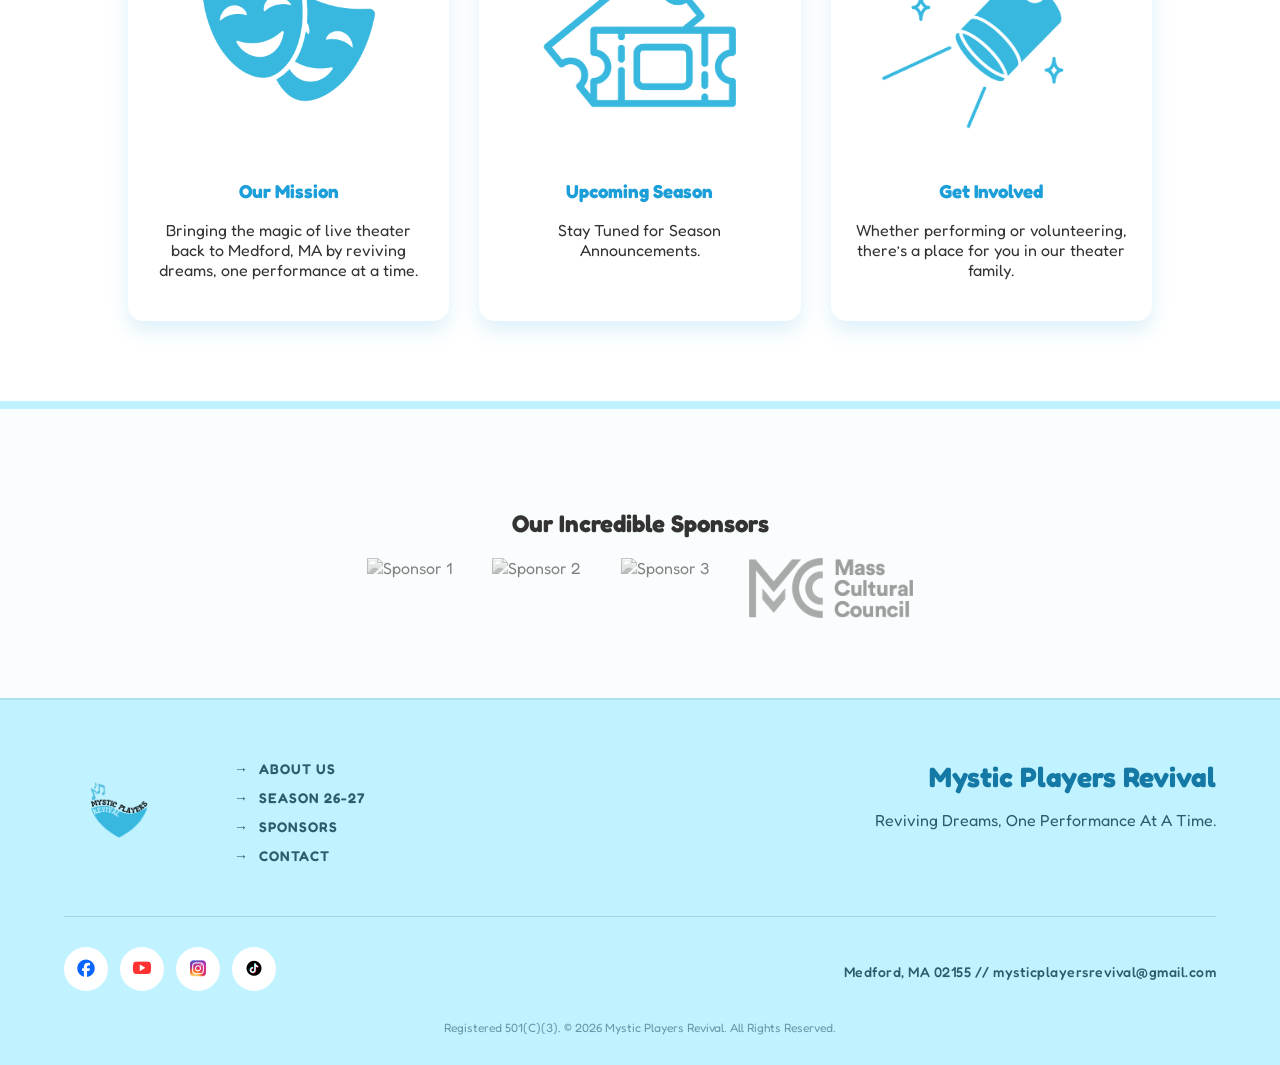
==== commit f4cfe181: "Update index.html" ====
--- a/index.html
+++ b/index.html
@@ -497,9 +497,9 @@
 
     <div class="footer-bottom">
         <div class="social-links">
-            <a href="#"><img src="facebook-icon.png" alt="FB"></a>
-            <a href="#"><img src="youtube-icon.png" alt="YT"></a>
-            <a href="#"><img src="instagram-icon.png" alt="IG"></a>
+            <a href="https://www.facebook.com/share/g/14b8qCpAwCY/"><img src="fb-icon.png" alt="FB"></a>
+            <a href="#"><img src="yt-icon.png" alt="YT"></a>
+            <a href="#"><img src="ig-icon.png" alt="IG"></a>
             <a href="#"><img src="tiktok-icon.png" alt="TK"></a>
         </div>
         
